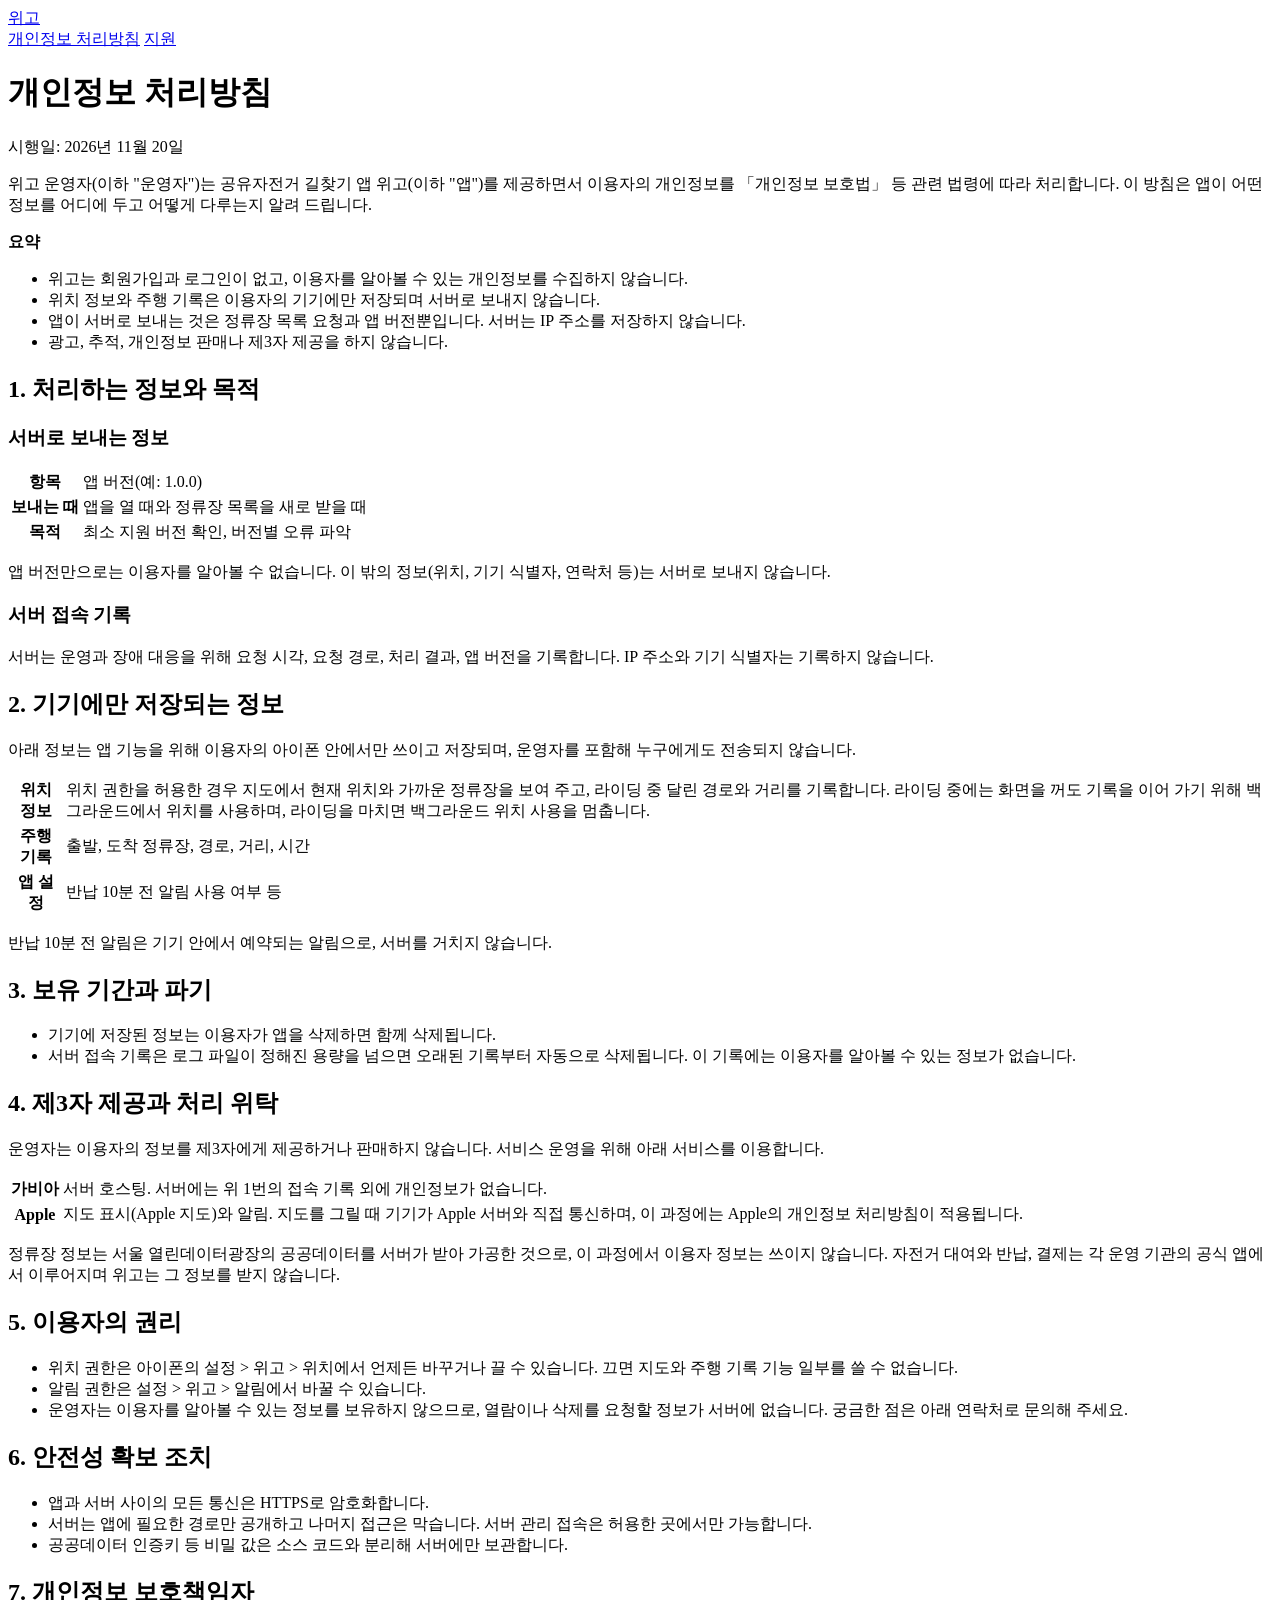
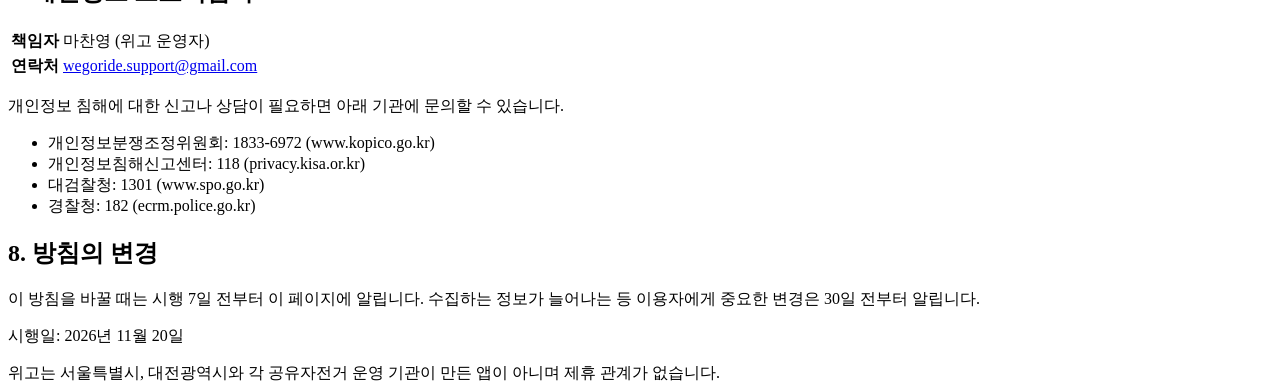
==== wegoBackEnd/deploy/site/privacy.html @ 8c77af59 "[#38] - feat : 개인정보 처리방침, 지원, 소개 정적 페이지(wegoBackEnd/deploy/site)" ====
<!doctype html>
<html lang="ko">
<head>
  <meta charset="utf-8">
  <meta name="viewport" content="width=device-width, initial-scale=1">
  <title>개인정보 처리방침 | 위고</title>
  <meta name="description" content="위고 앱의 개인정보 처리방침">
  <link rel="stylesheet" href="/style.css">
</head>
<body>
  <header class="site">
    <a class="logo" href="/">위고</a>
    <nav>
      <a href="/privacy" aria-current="page">개인정보 처리방침</a>
      <a href="/support">지원</a>
    </nav>
  </header>

  <main>
    <h1>개인정보 처리방침</h1>
    <p class="lead">시행일: 2026년 11월 20일</p>

    <p>위고 운영자(이하 "운영자")는 공유자전거 길찾기 앱 위고(이하 "앱")를 제공하면서 이용자의 개인정보를 「개인정보 보호법」 등 관련 법령에 따라 처리합니다. 이 방침은 앱이 어떤 정보를 어디에 두고 어떻게 다루는지 알려 드립니다.</p>

    <div class="box">
      <p><strong>요약</strong></p>
      <ul>
        <li>위고는 회원가입과 로그인이 없고, 이용자를 알아볼 수 있는 개인정보를 수집하지 않습니다.</li>
        <li>위치 정보와 주행 기록은 이용자의 기기에만 저장되며 서버로 보내지 않습니다.</li>
        <li>앱이 서버로 보내는 것은 정류장 목록 요청과 앱 버전뿐입니다. 서버는 IP 주소를 저장하지 않습니다.</li>
        <li>광고, 추적, 개인정보 판매나 제3자 제공을 하지 않습니다.</li>
      </ul>
    </div>

    <h2>1. 처리하는 정보와 목적</h2>

    <h3>서버로 보내는 정보</h3>
    <table>
      <tr><th>항목</th><td>앱 버전(예: 1.0.0)</td></tr>
      <tr><th>보내는 때</th><td>앱을 열 때와 정류장 목록을 새로 받을 때</td></tr>
      <tr><th>목적</th><td>최소 지원 버전 확인, 버전별 오류 파악</td></tr>
    </table>
    <p>앱 버전만으로는 이용자를 알아볼 수 없습니다. 이 밖의 정보(위치, 기기 식별자, 연락처 등)는 서버로 보내지 않습니다.</p>

    <h3>서버 접속 기록</h3>
    <p>서버는 운영과 장애 대응을 위해 요청 시각, 요청 경로, 처리 결과, 앱 버전을 기록합니다. IP 주소와 기기 식별자는 기록하지 않습니다.</p>

    <h2>2. 기기에만 저장되는 정보</h2>
    <p>아래 정보는 앱 기능을 위해 이용자의 아이폰 안에서만 쓰이고 저장되며, 운영자를 포함해 누구에게도 전송되지 않습니다.</p>
    <table>
      <tr><th>위치 정보</th><td>위치 권한을 허용한 경우 지도에서 현재 위치와 가까운 정류장을 보여 주고, 라이딩 중 달린 경로와 거리를 기록합니다. 라이딩 중에는 화면을 꺼도 기록을 이어 가기 위해 백그라운드에서 위치를 사용하며, 라이딩을 마치면 백그라운드 위치 사용을 멈춥니다.</td></tr>
      <tr><th>주행 기록</th><td>출발, 도착 정류장, 경로, 거리, 시간</td></tr>
      <tr><th>앱 설정</th><td>반납 10분 전 알림 사용 여부 등</td></tr>
    </table>
    <p>반납 10분 전 알림은 기기 안에서 예약되는 알림으로, 서버를 거치지 않습니다.</p>

    <h2>3. 보유 기간과 파기</h2>
    <ul>
      <li>기기에 저장된 정보는 이용자가 앱을 삭제하면 함께 삭제됩니다.</li>
      <li>서버 접속 기록은 로그 파일이 정해진 용량을 넘으면 오래된 기록부터 자동으로 삭제됩니다. 이 기록에는 이용자를 알아볼 수 있는 정보가 없습니다.</li>
    </ul>

    <h2>4. 제3자 제공과 처리 위탁</h2>
    <p>운영자는 이용자의 정보를 제3자에게 제공하거나 판매하지 않습니다. 서비스 운영을 위해 아래 서비스를 이용합니다.</p>
    <table>
      <tr><th>가비아</th><td>서버 호스팅. 서버에는 위 1번의 접속 기록 외에 개인정보가 없습니다.</td></tr>
      <tr><th>Apple</th><td>지도 표시(Apple 지도)와 알림. 지도를 그릴 때 기기가 Apple 서버와 직접 통신하며, 이 과정에는 Apple의 개인정보 처리방침이 적용됩니다.</td></tr>
    </table>
    <p>정류장 정보는 서울 열린데이터광장의 공공데이터를 서버가 받아 가공한 것으로, 이 과정에서 이용자 정보는 쓰이지 않습니다. 자전거 대여와 반납, 결제는 각 운영 기관의 공식 앱에서 이루어지며 위고는 그 정보를 받지 않습니다.</p>

    <h2>5. 이용자의 권리</h2>
    <ul>
      <li>위치 권한은 아이폰의 설정 &gt; 위고 &gt; 위치에서 언제든 바꾸거나 끌 수 있습니다. 끄면 지도와 주행 기록 기능 일부를 쓸 수 없습니다.</li>
      <li>알림 권한은 설정 &gt; 위고 &gt; 알림에서 바꿀 수 있습니다.</li>
      <li>운영자는 이용자를 알아볼 수 있는 정보를 보유하지 않으므로, 열람이나 삭제를 요청할 정보가 서버에 없습니다. 궁금한 점은 아래 연락처로 문의해 주세요.</li>
    </ul>

    <h2>6. 안전성 확보 조치</h2>
    <ul>
      <li>앱과 서버 사이의 모든 통신은 HTTPS로 암호화합니다.</li>
      <li>서버는 앱에 필요한 경로만 공개하고 나머지 접근은 막습니다. 서버 관리 접속은 허용한 곳에서만 가능합니다.</li>
      <li>공공데이터 인증키 등 비밀 값은 소스 코드와 분리해 서버에만 보관합니다.</li>
    </ul>

    <h2>7. 개인정보 보호책임자</h2>
    <table>
      <tr><th>책임자</th><td>마찬영 (위고 운영자)</td></tr>
      <tr><th>연락처</th><td><a href="mailto:wegoride.support@gmail.com">wegoride.support@gmail.com</a></td></tr>
    </table>
    <p>개인정보 침해에 대한 신고나 상담이 필요하면 아래 기관에 문의할 수 있습니다.</p>
    <ul>
      <li>개인정보분쟁조정위원회: 1833-6972 (www.kopico.go.kr)</li>
      <li>개인정보침해신고센터: 118 (privacy.kisa.or.kr)</li>
      <li>대검찰청: 1301 (www.spo.go.kr)</li>
      <li>경찰청: 182 (ecrm.police.go.kr)</li>
    </ul>

    <h2>8. 방침의 변경</h2>
    <p>이 방침을 바꿀 때는 시행 7일 전부터 이 페이지에 알립니다. 수집하는 정보가 늘어나는 등 이용자에게 중요한 변경은 30일 전부터 알립니다.</p>
    <p>시행일: 2026년 11월 20일</p>
  </main>

  <footer class="site">
    위고는 서울특별시, 대전광역시와 각 공유자전거 운영 기관이 만든 앱이 아니며 제휴 관계가 없습니다.
  </footer>
</body>
</html>
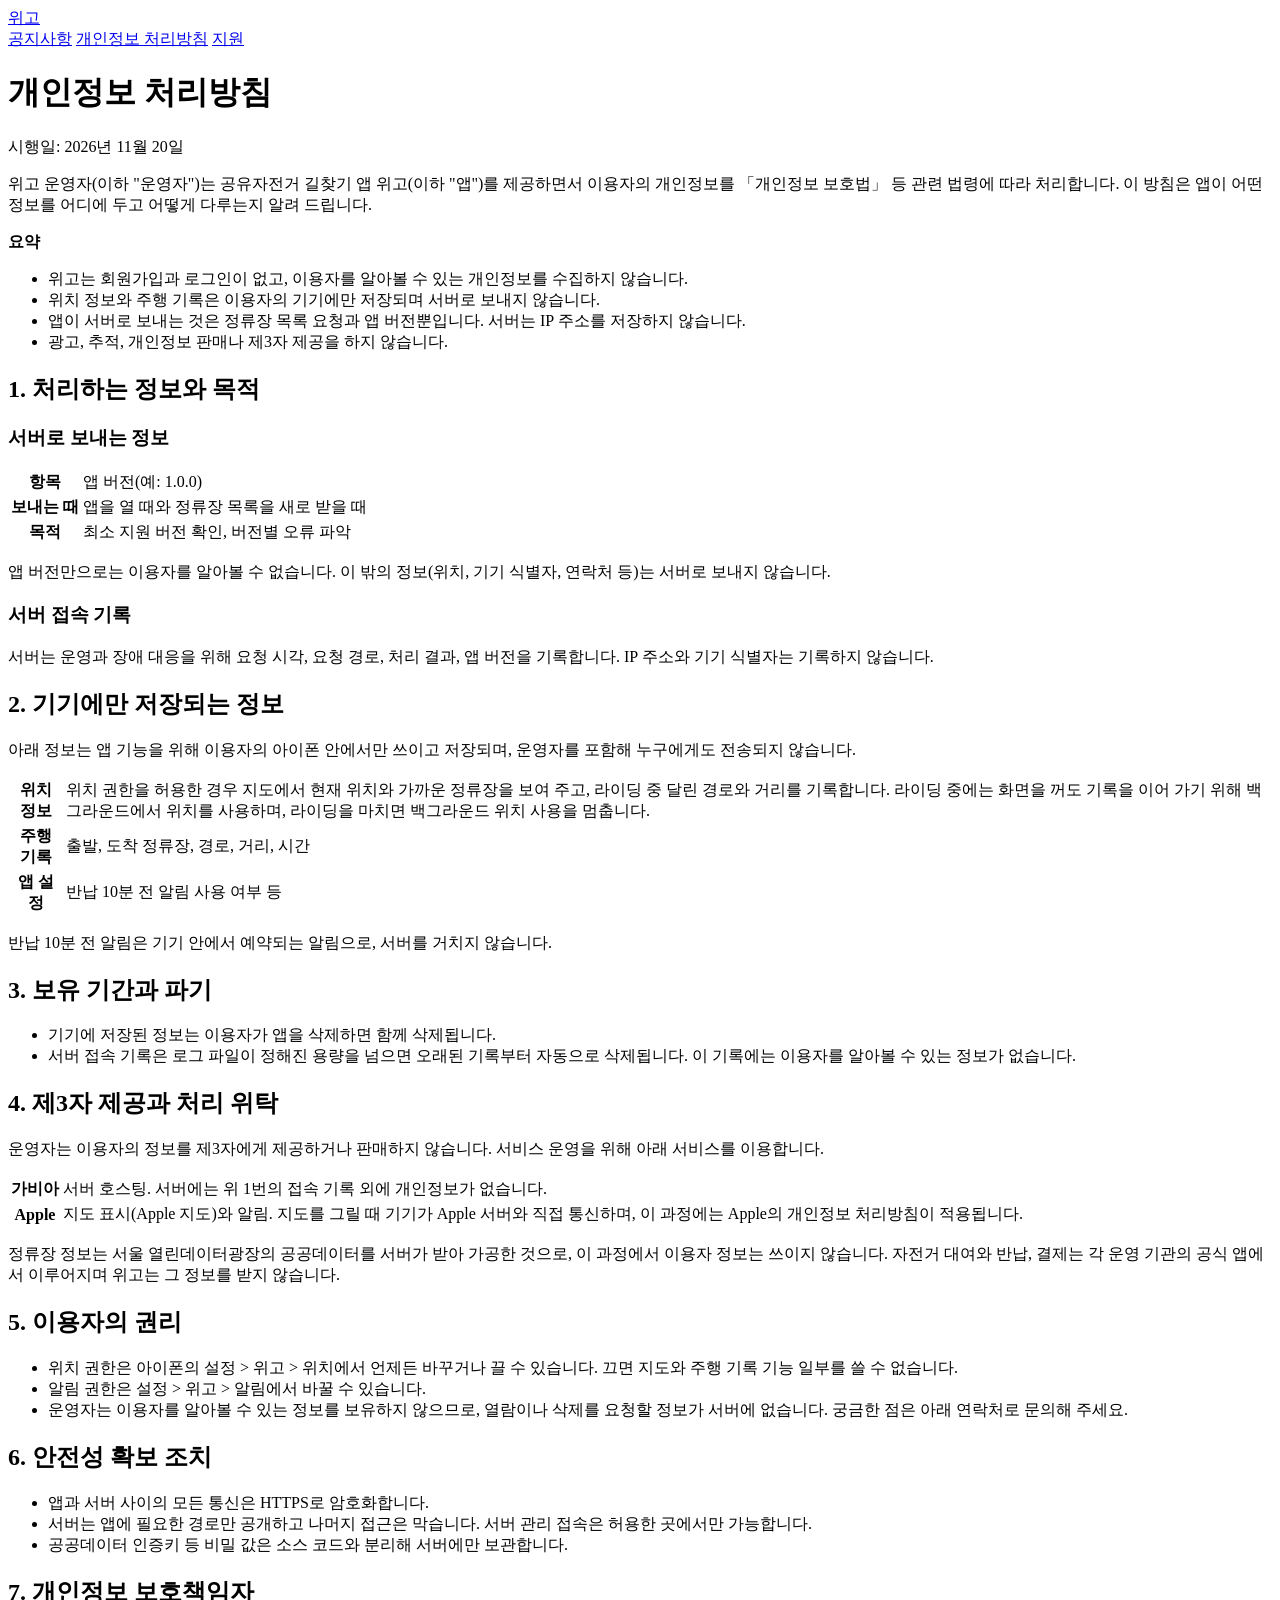
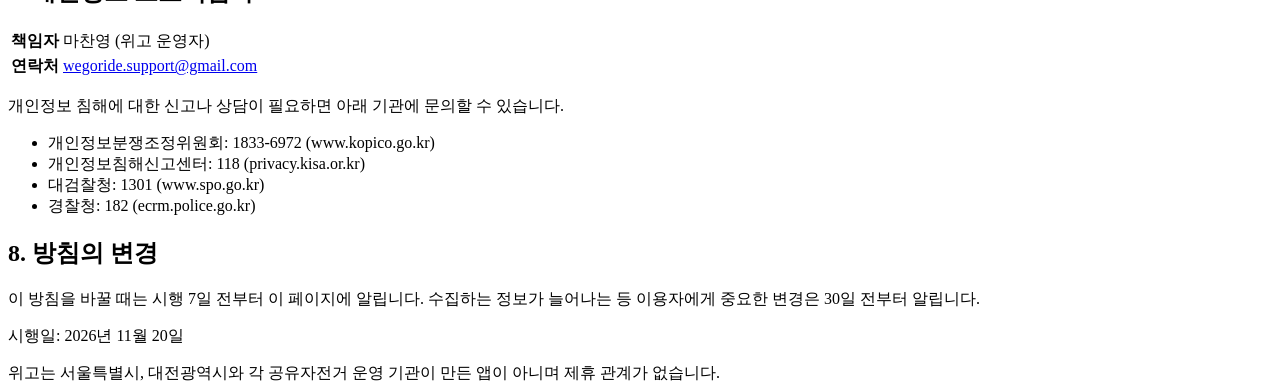
==== commit 48f9774f: "[#68] - feat : 사이트에 공지사항 페이지 추가(1.0.0 출시 글), 메뉴에 공지사항 링크, 소개 페이지 제목 정리" ====
--- a/wegoBackEnd/deploy/site/privacy.html
+++ b/wegoBackEnd/deploy/site/privacy.html
@@ -11,6 +11,7 @@
   <header class="site">
     <a class="logo" href="/">위고</a>
     <nav>
+      <a href="/notice">공지사항</a>
       <a href="/privacy" aria-current="page">개인정보 처리방침</a>
       <a href="/support">지원</a>
     </nav>
